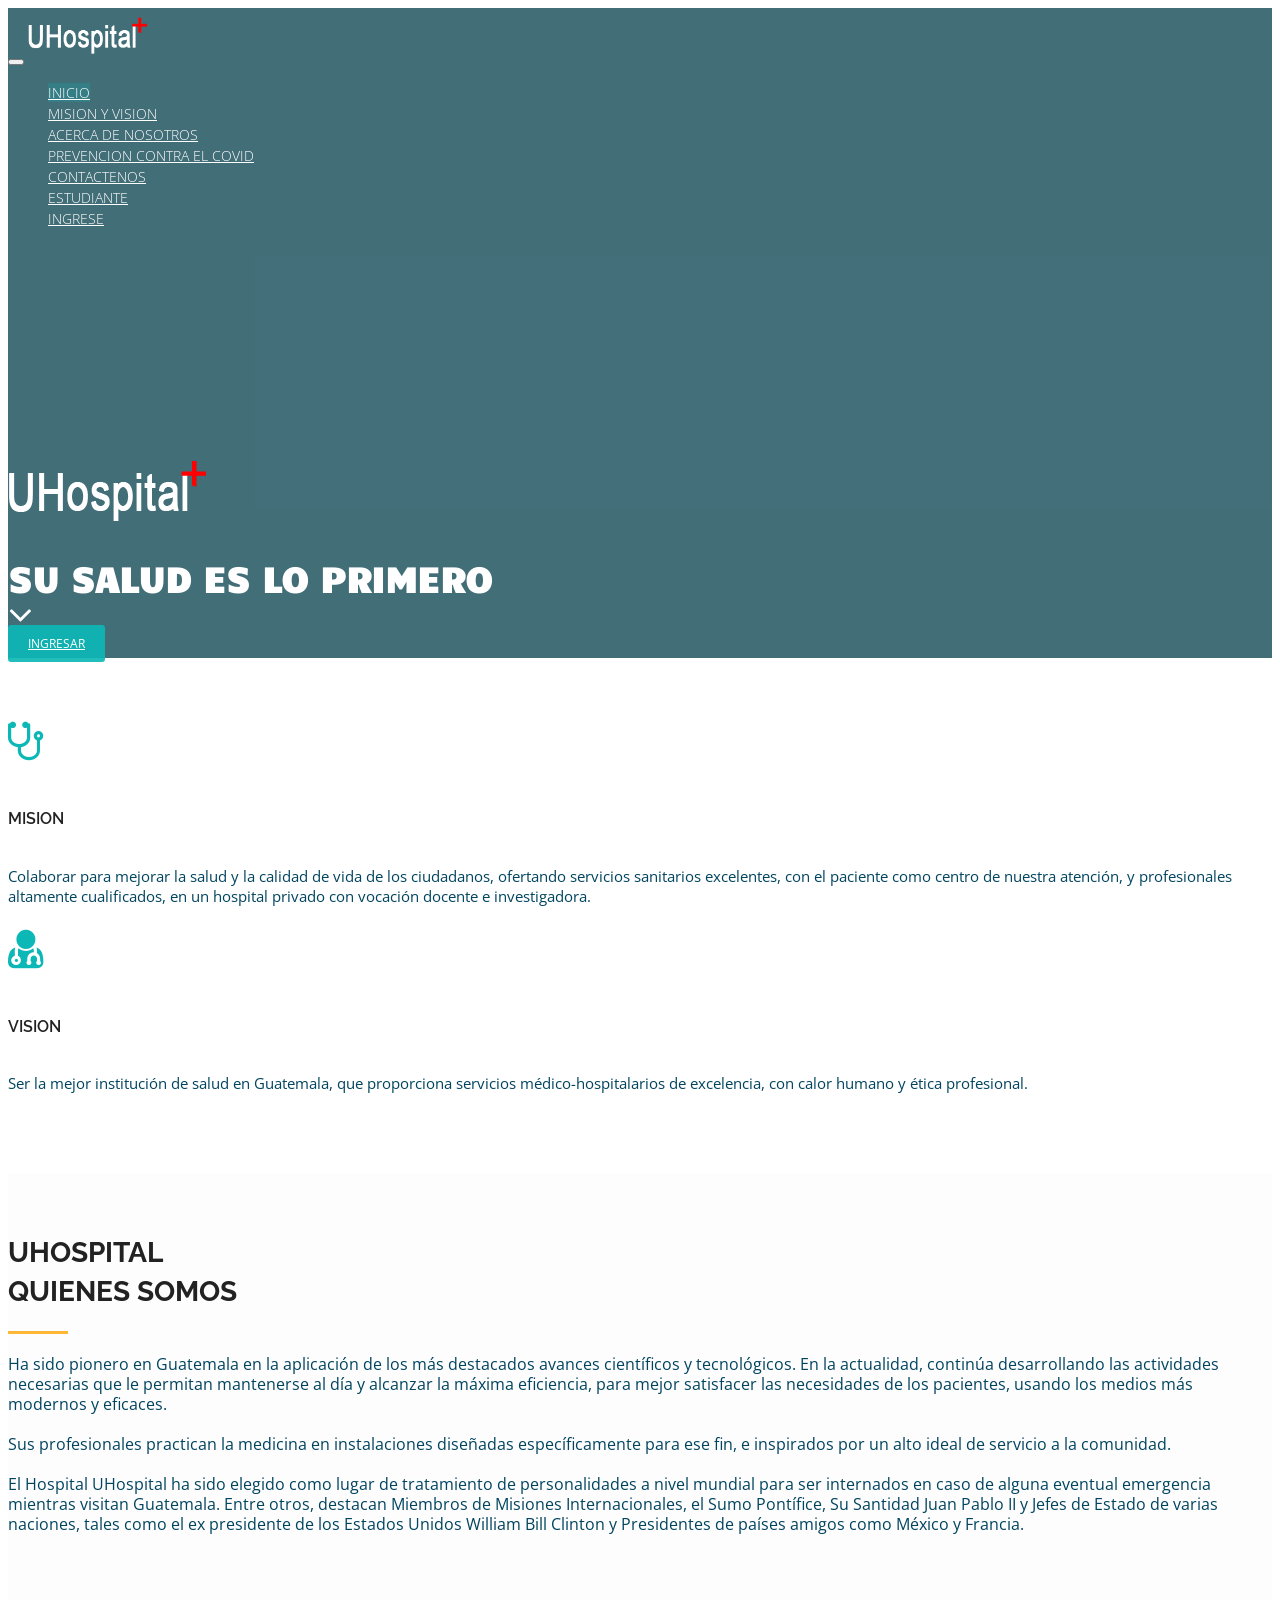
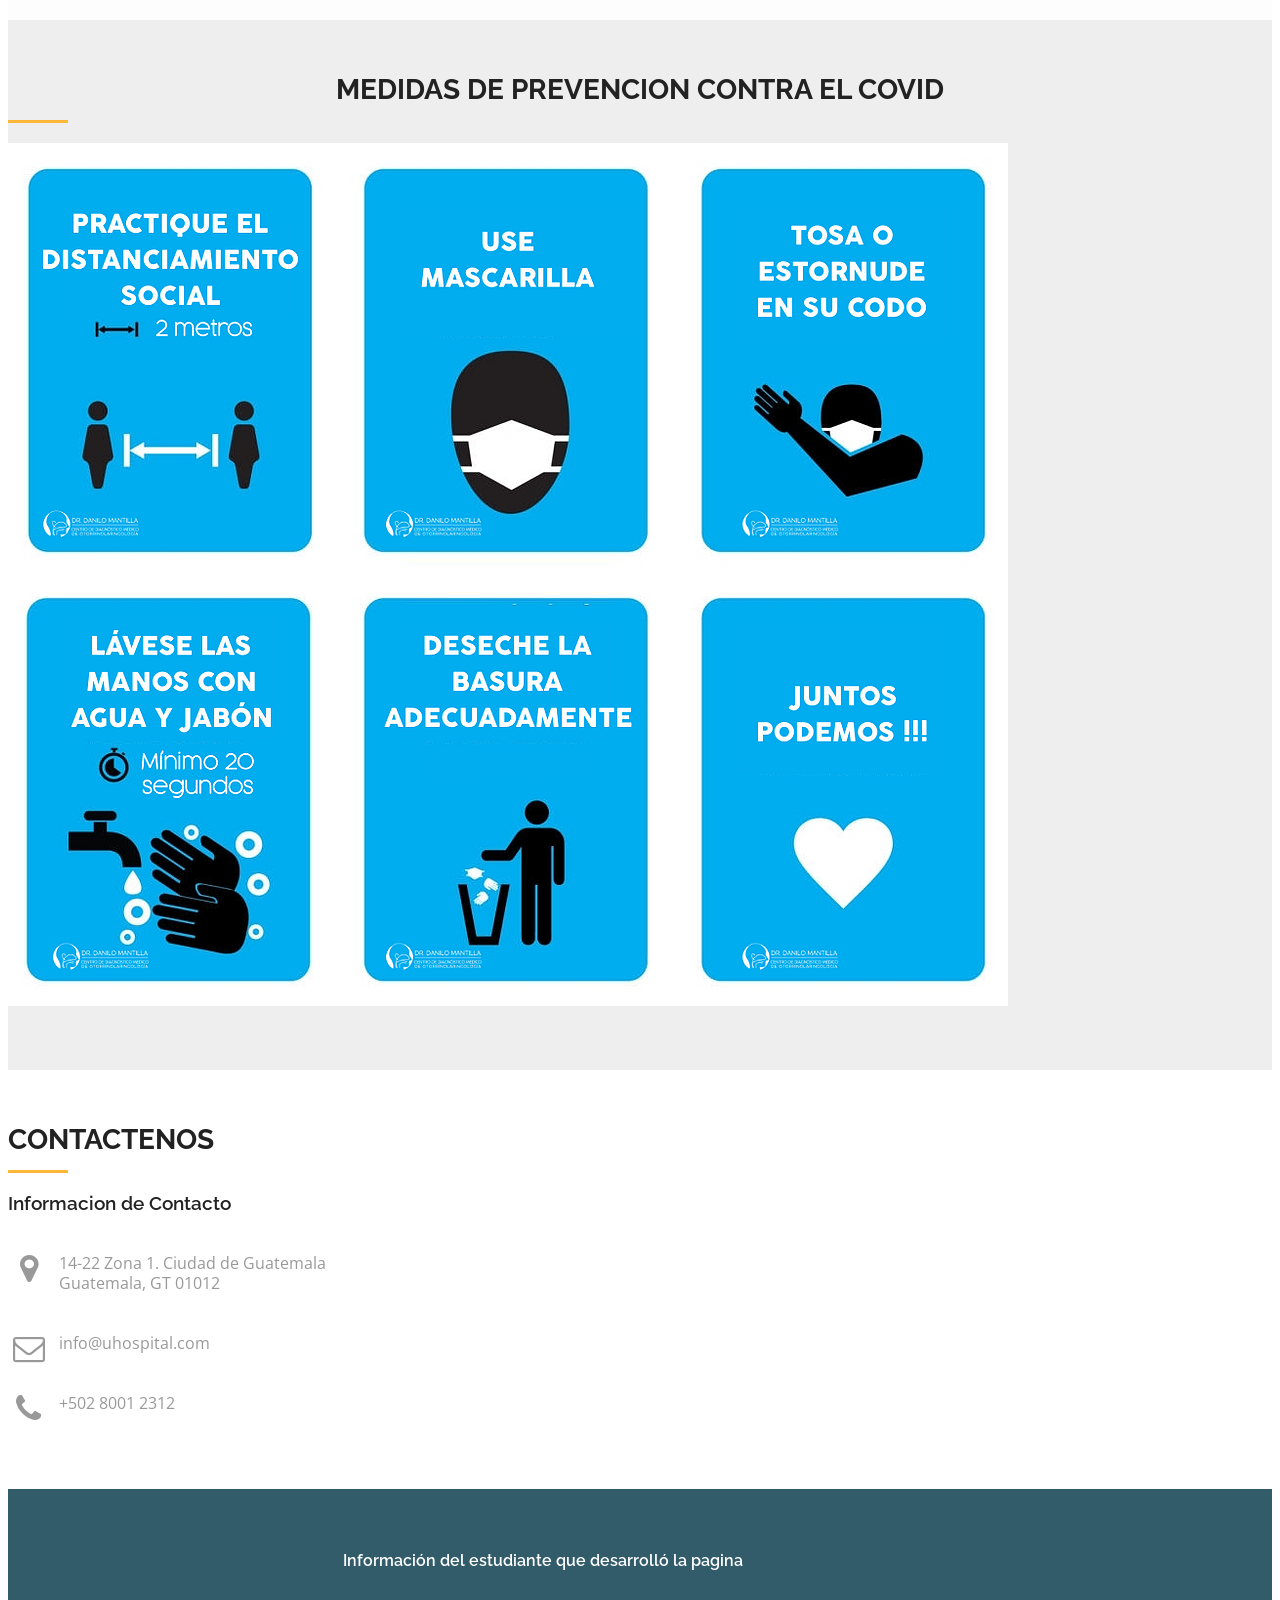
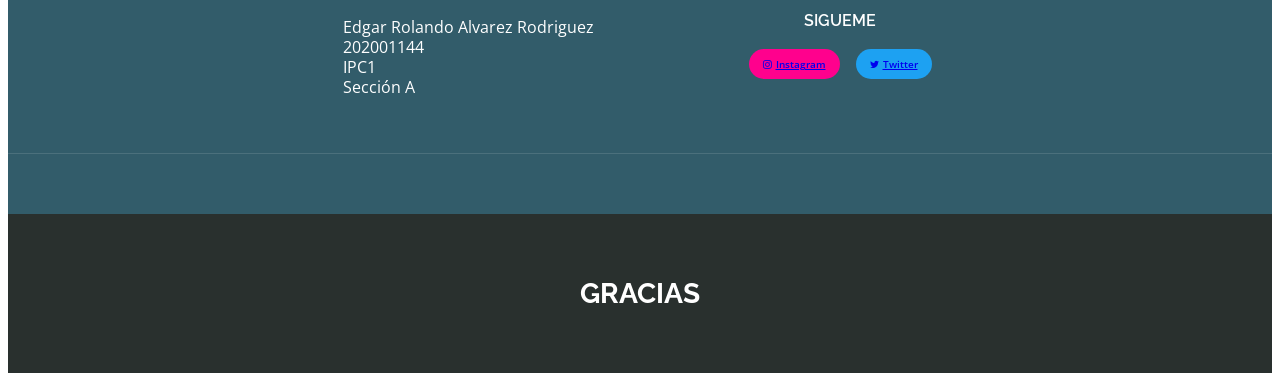
==== FrontEnd/Medilab/index.html @ ee487b2f "second commit" ====
<!DOCTYPE html>
<html lang="en">

<head>
  <meta charset="utf-8">
  <meta name="viewport" content="width=device-width, initial-scale=1">
  <title>UHospital</title>
  <meta name="description" content="Free Bootstrap Theme by BootstrapMade.com">
  <meta name="keywords" content="free website templates, free bootstrap themes, free template, free bootstrap, free website template">

  <link rel="stylesheet" type="text/css" href="https://fonts.googleapis.com/css?family=Open+Sans|Raleway|Candal">
  <link rel="stylesheet" type="text/css" href="css/font-awesome.min.css">
  <link rel="stylesheet" type="text/css" href="css/bootstrap.min.css">
  <link rel="stylesheet" type="text/css" href="css/style.css">
  <!-- =======================================================
    Theme Name: Medilab
    Theme URL: https://bootstrapmade.com/medilab-free-medical-bootstrap-theme/
    Author: BootstrapMade.com
    Author URL: https://bootstrapmade.com
  ======================================================= -->
</head>

<body id="myPage" data-spy="scroll" data-target=".navbar" data-offset="60">
  <!--banner-->
  <section id="banner" class="banner">
    <div class="bg-color">
      <nav class="navbar navbar-default navbar-fixed-top">
        <div class="container">
          <div class="col-md-12">
            <div class="navbar-header">
              <button type="button" class="navbar-toggle" data-toggle="collapse" data-target="#myNavbar">
				        <span class="icon-bar"></span>
				        <span class="icon-bar"></span>
				        <span class="icon-bar"></span>
				      </button>
              <a class="navbar-brand" href="#"><img src="img/logo.png" class="img-responsive" style="width: 140px; margin-top: -16px;"></a>
            </div>
            <div class="collapse navbar-collapse navbar-right" id="myNavbar">
              <ul class="nav navbar-nav">
                <li class="active"><a href="#banner">INICIO</a></li>
                <li class=""><a href="#service">Mision y Vision</a></li>
                <li class=""><a href="#about">Acerca de Nosotros</a></li>
                <li class=""><a href="#testimonial">Prevencion contra el Covid</a></li>
                <li class=""><a href="#contact">Contactenos</a></li>
                <li class=""><a href="#footer">Estudiante</a></li>
                <li class=""><a href="../Login/login.html">Ingrese</a></li>
              </ul>
            </div>
          </div>
        </div>
      </nav>
      <div class="container">
        <div class="row">
          <div class="banner-info">
            <div class="banner-logo text-center">
              <img src="img/logo.png" class="img-responsive">
            </div>
            <div class="banner-text text-center">
              <h1 class="white">Su salud es lo Primero</h1>
              <a href="../Login/login.html" class="btn btn-appoint">INGRESAR</a>
            </div>
            <div class="overlay-detail text-center">
              <a href="#service"><i class="fa fa-angle-down"></i></a>
            </div>
          </div>
        </div>
      </div>
    </div>
  </section>
  <!--/ banner-->
  <!--service-->
  <section id="service" class="section-padding">
    <div class="container">
      <div class="row" >
        <div class="col-md-6 col-sm-7">
          <div class="service-info">
            <div class="icon">
              <i class="fa fa-stethoscope"></i>
            </div>
            <div class="icon-info">
              <h4>MISION</h4>
              <p style="color:#00445f">Colaborar para mejorar la salud y la calidad de vida de los ciudadanos, ofertando servicios sanitarios excelentes, con el paciente como centro de nuestra atención, y profesionales altamente cualificados, en un hospital privado con vocación docente e investigadora.</p>
            </div>
          </div>
        </div>
        <div class="col-md-4 col-sm-4">
          <div class="service-info">
            <div class="icon">
              <i class="fa fa-user-md"></i>
            </div>
            <div class="icon-info">
              <h4>VISION</h4>
              <p style="color:#00445f">Ser la mejor institución de salud en Guatemala, que proporciona servicios médico-hospitalarios de excelencia, con calor humano y ética profesional.</p>
            </div>
          </div>
        </div>
      </div>
    </div>
  </section>
  <!--/ service-->
  <!--cta-->          
  <!--
  <section id="cta-1" class="section-padding">
    <div class="container">
      <div class="row">
        <div class="schedule-tab">
          <div class="col-md-4 col-sm-4 bor-left">
            <div class="mt-boxy-color"></div>
            <div class="medi-info">
              <h3>Emergency Case</h3>
              <p>I am text block. Edit this text from Appearance / Customize / Homepage header columns. Lorem ipsum dolor sit amet, consectetur adipiscing elit. </p>
              <a href="#" class="medi-info-btn">READ MORE</a>
            </div>
          </div>
          <div class="col-md-4 col-sm-4">
            <div class="medi-info">
              <h3>Emergency Case</h3>
              <p>I am text block. Edit this text from Appearance / Customize / Homepage header columns. Lorem ipsum dolor sit amet, consectetur adipiscing elit. </p>
              <a href="#" class="medi-info-btn">READ MORE</a>
            </div>
          </div>
          <div class="col-md-4 col-sm-4 mt-boxy-3">
            <div class="mt-boxy-color"></div>
            <div class="time-info">
              <h3>Opening Hours</h3>
              <table style="margin: 8px 0px 0px;" border="1">
                <tbody>
                  <tr>
                    <td>Monday - Friday</td>
                    <td>8.00 - 17.00</td>
                  </tr>
                  <tr>
                    <td>Saturday</td>
                    <td>9.30 - 17.30</td>
                  </tr>
                  <tr>
                    <td>Sunday</td>
                    <td>9.30 - 15.00</td>
                  </tr>
                </tbody>
              </table>
            </div>
          </div>
        </div>
      </div>
    </div>
  </section> 
  -->
  <!--cta-->
  <!--about-->
  <section id="about" class="section-padding">
    <div class="container">
      <div class="row">
        <div class="col-md-16  col-sm-16 col-xs-12">
          <div class="section-title">
            <h2 class="head-title lg-line">UHospital<br>Quienes Somos</h2>
            <hr class="botm-line">
            <p class="sec-para" style="color:#00445f">Ha sido pionero en Guatemala en la aplicación de los más destacados avances científicos y tecnológicos. En la actualidad, continúa desarrollando las actividades necesarias que le permitan mantenerse al día y alcanzar la máxima eficiencia, para mejor satisfacer las necesidades de los pacientes, usando los medios más modernos y eficaces.

              <br>
              <br>
              Sus profesionales practican la medicina en instalaciones diseñadas específicamente para ese fin, e inspirados por un alto ideal de servicio a la comunidad.
            
              <br>
              <br>
              El Hospital UHospital ha sido elegido como lugar de tratamiento de personalidades a nivel mundial para ser internados en caso de alguna eventual emergencia mientras visitan Guatemala. Entre otros, destacan Miembros de Misiones Internacionales, el Sumo Pontífice, Su Santidad Juan Pablo II y Jefes de Estado de varias naciones, tales como el ex presidente de los Estados Unidos William Bill Clinton y Presidentes de países amigos como México y Francia.
            </p>
            <!--<a href="" style="color: #0cb8b6; padding-top:10px;">Know more..</a>-->
          </div>
        </div>
       
      </div>
    </div>
  </section>
  <!--/ about-->
  <!--doctor team-->
  <section id="testimonial" class="section-padding">
    <div class="container">
     <div class="row" >
        <div class="col-md-20">
         <center><h2 class="ser-title">Medidas de Prevencion contra el Covid</h2></center>
          <hr class="botm-line">
        </div>
        <div class="col-md-12 col-sm-20 col-xs-1">
          <div class="thumbnail">
            <img src="img/doctor1.jpg" alt="..." class="team-img">
            <div class="caption">
            </div>
          </div>
        </div>
      </div>
    </div>
  </section>
  <!--/ doctor team-->
  <!--/ testimonial-->
  <!--cta 2-->
  <!--cta-->
  <!--contact-->
  <section id="contact" class="section-padding">
    <div class="container">
      <div class="row">
        <div class="col-md-12">
          <h2 class="ser-title">Contactenos</h2>
          <hr class="botm-line">
        </div>
        <div class="col-md-4 col-sm-4">
          <h3>Informacion de Contacto</h3>
          <div class="space"></div>
          <p><i class="fa fa-map-marker fa-fw pull-left fa-2x"></i>14-22 Zona 1. Ciudad de Guatemala<br> Guatemala, GT 01012</p>
          <div class="space"></div>
          <p><i class="fa fa-envelope-o fa-fw pull-left fa-2x"></i>info@uhospital.com</p>
          <div class="space"></div>
          <p><i class="fa fa-phone fa-fw pull-left fa-2x"></i>+502 8001 2312</p>
        </div>
       <!-- <div class="col-md-8 col-sm-8 marb20">
          <div class="contact-info">
            <h3 class="cnt-ttl">Reserve una Consulta</h3>
            <div class="space"></div>
            <div id="sendmessage">RECIBIDO</div>
            <div id="errormessage"></div>
            <form action="" method="post" role="form" class="contactForm">
              <div class="form-group">
                <input type="text" name="name" class="form-control br-radius-zero" id="name" placeholder="Tu Nombre" data-rule="minlen:4" data-msg="Please enter at least 4 chars" />
                <div class="validation"></div>
              </div>
              <div class="form-group">
                <input type="email" class="form-control br-radius-zero" name="email" id="email" placeholder="Tu Email" data-rule="email" data-msg="Please enter a valid email" />
                <div class="validation"></div>
              </div>
              <div class="form-group">
                <input type="text" class="form-control br-radius-zero" name="subject" id="subject" placeholder="Motivo" data-rule="minlen:4" data-msg="Please enter at least 8 chars of subject" />
                <div class="validation"></div>
              </div>
              <div class="form-group">
                <textarea class="form-control br-radius-zero" name="message" rows="5" data-rule="required" data-msg="Please write something for us" placeholder="Mensaje"></textarea>
                <div class="validation"></div>
              </div>

              <div class="form-action">
                <button type="submit" class="btn btn-form">Enviar</button>
              </div>
            </form>
          </div>
        </div>-->
      </div>
    </div>
  </section>
  <!--/ contact-->
  <!--footer-->
  <footer id="footer">
    <div class="top-footer">
      <div class="container">
        <div class="abs-center">
          <div class="col-md-4 col-sm-4 marb20">
            <div class="ftr-tle">
              <h4 class="white no-padding">Información del estudiante que desarrolló la pagina</h4>
            </div>
            <div class="info-sec">
              <p>Edgar Rolando Alvarez Rodriguez
                <br>
                202001144
                <br>
                IPC1  
                <br>
                Sección A
              </p>
            </div>
          </div>
        
       
        
          <div class="col-md-4 col-sm-4 marb20">
            <div class="info-sec">
            <!--  <ul class="social-icon">
                <li><a href="https://www.twitter.com/iam_rol" class="fa fa-twitter"></a></li>
                <li><a href="https://www.instagram.com/rol.png" class="fa fa-instagram"></a></li>
           </ul>-->
           <div class="news-social-share">
            <h4 class="white no-padding">SIGUEME</h4>
                 <a href="https://www.instagram.com/rol.png" class="btn btn-primary"><i class="fa fa-instagram"></i>Instagram</a>
                 <a href="https://www.twitter.com/iam_rol"  class="btn btn-success"><i class="fa fa-twitter"></i>Twitter</a>
                 <!--<a href="#" class="btn btn-danger"><i class="fa fa-google-plus"></i>Google+</a>-->
       </div>
            </div>
          </div> 
      
        </div>
      </div>
    </div>
    <div class="footer-line">
      <div class="container">
        <div class="row">
          <div class="col-md-12 text-center">
           
            <div class="credits">
              <!--
                All the links in the footer should remain intact.
                You can delete the links only if you purchased the pro version.
                Licensing information: https://bootstrapmade.com/license/
                Purchase the pro version with working PHP/AJAX contact form: https://bootstrapmade.com/buy/?theme=Medilab
              -->
             
            </div>
          </div>
        </div>
      </div>
    </div>
  </footer>
  <!--/ footer-->

  <section id="cta-2" class="section-padding">
    <div class="container">
      <div class=" row">
        <div class="col-md-2"></div>
        <div class="text-right-md col-md-8 col-sm-4">
         <center><h2 class="section-title white lg-line">Gracias<br></h2></center> 
        </div>
        <div class="col-md-4 col-sm-5">
     
          
        </div>
        <div class="col-md-2"></div>
      </div>
    </div>
  </section>

  <script src="js/jquery.min.js"></script>
  <script src="js/jquery.easing.min.js"></script>
  <script src="js/bootstrap.min.js"></script>
  <script src="js/custom.js"></script>
  <script src="contactform/contactform.js"></script>

</body>

</html>
---- FrontEnd/Medilab/css/style.css ----
/*
    Theme Name: Medilab
    Theme URL: https://bootstrapmade.com/medilab-free-medical-bootstrap-theme/
    Author: BootstrapMade.com
    Author URL: https://bootstrapmade.com
*/

body {
	font-family: 'Open Sans', sans-serif;
	line-height: 20px;
	color: #999999;
	font-size: 300;
	font-size: 16px;
}
ol, ul {
	list-style: none;
}
blockquote, q {
	quotes: none;
}
blockquote:before, blockquote:after,
q:before, q:after {
	content: '';
	content: none;
}
table {
	border-collapse: collapse;
	border-spacing: 0;
}
h1, h2, h3, h4, h5, h6
{
	font-family: 'Raleway', sans-serif;
	font-weight: 600;
	color: #222222;
}
a, a:hover, a:focus, a:active{
    outline: none;
}

.section-padding{
	padding: 60px 0px;

}
h2 {
    line-height: 20px;
    margin: 0;
    font-size: 28px;
    font-weight: 700;
    text-transform: uppercase;
}
hr.botm-line {
    height: 3px;
    width: 60px;
    background: #ffb737;
    position: relative;
    border: 0;
    margin: 20px 0 20px 0;
}

/***************************************
banner
***************************************/
.navbar {
    margin-bottom: 0px;
    border: 0px;
}
.navbar {
    border-radius: 0px;
}
.navbar-default {
    background-color: #fff;
    padding: 20px 0;
    transition: all 0.3s;
}
.navbar-default {
    background-color: transparent;
    border: 0px;
}
.navbar {
    border-radius: 0px;
}

.navbar-brand
{
	font-family: 'Chewy', cursive;
	font-size: 32px;
}

.navbar-brand img {
    padding-top: 2px;
    width: 120px !important;
}

.navbar-default .navbar-brand, .navbar-default .navbar-brand:hover, .navbar-default .navbar-brand:focus {
    color: #EA6045;
}

@media (max-width: 768px) {
	.navbar-collapse {
		background: rgba(28,74,90, 0.9);
	}
}

.top-nav-collapse {
    padding: 0;
    background: rgba(28,74,90, 0.9);
}

.white, .white:hover, .white:focus
{
	color: #fff;
	width: 100% !important;
}
.block
{
	display: block;
}
.navbar-default .navbar-nav > .active > a, .navbar-default .navbar-nav > .active > a:focus, .navbar-default .navbar-nav > .active > a:hover {
    color: #fff;
    text-transform: uppercase;
    background-color: rgba(12, 184, 182, 0.21);
}
.navbar-default .navbar-nav > li > a
{
	color: #fff;
	text-transform: uppercase;
	font-size: 14px;
	font-weight: 300;
}
.navbar-default .navbar-nav > li > a:hover, .navbar-default .navbar-nav > li > a:focus
{
	color: #fff;
    text-transform: uppercase;
    background-color: rgba(12, 184, 182, 0.21);
}
.affix {
    background-color: #ffffff !important;
}
.affix .navbar-nav > li > a:hover, .affix .navbar-nav > li > a:focus
{
    background-color: rgba(12, 184, 182) !important;
}
#banner{
	background: url('../img/bg-banner.jpg') no-repeat fixed;
	background-size: cover;
	min-height: 650px;
	position: relative;
}
.bg-color{
	background-color: RGBA(13, 70, 83, 0.78);
	min-height: 650px;
}
.banner-info{
	padding-top: 190px;
}
.banner-logo img{
	display: inline-block;
}
.banner-text{
	color: #fff;
}
.banner-text h1{
	font-family: 'Candal', sans-serif;
	font-size: 35px;
	text-transform: uppercase;
	padding-bottom:15px;
}
.btn-appoint, .btn-appoint:hover, .btn-appoint:focus{
	margin-top: 30px;
	padding: 10px 20px;
	font-size: 12px;
	background-color: rgba(12, 184, 182, 0.91);
	border-radius: 3px;
	color: #fff;
}
.overlay-detail a i {
    text-align: center;
    position: absolute;
    bottom: 25px;
    font-size: 38px;
    color: #fff;
    margin: 0 auto;
}
.text-primary i{
    padding-top: 8px;
    display: inline-block;
}
/***************************************
services
***************************************/
.icon i{
	color: #0cb8b6;
	font-size: 45px;
	margin-bottom: 25px;
}
.service-info{
	margin-bottom: 20px;
}
.icon-info h4{
	padding-bottom: 15px;
}
.icon-info p{
	font-size: 15px !important;
}
/***************************************
cta-1
***************************************/
.schedule-tab {
	background-color: #0CB8B6;
	float: left;
}
.medi-info{
	border-right: 1px solid #fff;
}
.medi-info, .time-info{
	padding: 20px;
	color: #fff;
}
.medi-info h3, .time-info h3{
	padding-bottom: 16px;
	color: #fff;
	font-weight: 600;
}
.medi-info-btn, .medi-info-btn:hover, .medi-info-btn:focus {
    margin: 15px 0px 5px;
    display: inline-block;
    border: solid white 2px;
    padding: 3px 8px;
    font-size: 12px;
    color: #fff;
    font-weight: 400 !important;
    cursor: pointer;
}
td {
    border: 0px solid #ededed;
    border-top: 1px solid rgba(216, 216, 216, 0.5);
    padding: 6px 10px 6px 0;
}
.medi-info, .time-info{
    font-size: 14px;
}
/***************************************
about
***************************************/
#about{
    background-color: rgba(238, 238, 238, 0.15);
}
.lg-line{
	line-height: 1.4;
	font-size: 28px;
}
.more-features-box-text-icon {
    float: left;
    width: 40px;
    height: 40px;
    padding-top: 6px;
    background: #0cb8b6;
    -moz-border-radius: 50%;
    -webkit-border-radius: 50%;
    border-radius: 50%;
    color: #fff;
    text-align: center;
}
.more-features-box-text-description h3{
    padding-bottom: 15px;
}
.more-features-box-text-icon i {
    font-size: 18px;
    line-height: 26px;
}
.more-features-box-text-description{
	margin-left: 80px;
	margin-bottom: 35px;
}
.sec-para{
	padding-bottom: 10px;
}
/***************************************
doctor team
***************************************/
.thumbnail {
	border-radius: 0px;
}
.caption h3{
    padding-bottom: 5px;
}
.caption p{
    padding-bottom: 10px;
}
/***************************************
testimonial
***************************************/
#testimonial{
    background-color: #eee;
}
.testi-details {
    background: #fff;
    padding: 14px 24px;
    margin-bottom: 20px;
    box-shadow: 3px 3px 2px 0px rgba(0,0,0,0.18);
    position: relative;
}
.testi-info a {
    display: block;
    width: 50px;
    height: 50px;
    background-color: #fff;
    border-radius: 50%;
    float: left;
    margin-right: 10px;
}
.testi-info a img{
	border-radius: 50%;
}
.testi-info h3 {
    display: inline-block;
    line-height: 22px;
    font-weight: 600;
    color: #000;
    margin-top: 8px;
}
.testi-info h3 > span {
    display: block;
    line-height: 16px;
    font-weight: 400;
}
.testi-details::after {
    content: "";
    position: absolute;
    width: 0;
    height: 0;
    border-style: solid;
    border-color: transparent;
    border-left: 0;
    bottom: -40px;
    left: 56px;
    border-top-color: #fff;
    border-width: 20px;
}
.testi-details::before {
    content: '';
    position: absolute;
    transform: rotate(45deg);
    width: 0px;
    height: 0px;
    bottom: -30px;
    left: 45px;
    border-style: solid;
    border-width: 15px;
    border-color: transparent;
    z-index: -1;
    box-shadow: 3px -13px 5px 0px rgba(0, 0, 0, 0.18);
    border-left: 0;
}
/***************************************
cta -2
***************************************/
#cta-2{
	background-color: rgb(41, 48, 46);
}
.white{
	color: #fff;
}
.icon-play, .icon-play:hover, .icon-play:focus{
	background-color: #0CB8B6;
	padding: 5px 10px;
	color: #fff;
	text-decoration: none;
	padding: 5px 17px;
	margin-top: 26px;
	display: block;
}
.text-primary {
    color: #0cb8b6;
}
.icon-mar
{
	margin-right: 7px;
}
/***************************************
contact us
***************************************/
.space {
    margin-top: 40px;
}
.btn-form, .btn-form:hover, .btn-form:focus {
    background-color: #0cb8b6;
    color: #fff;
    border-radius: 0px;
    padding: 10px 20px;
}
.br-radius-zero {
    border-radius: 0px;
}
.form-control{
	height: 40px;
}

.validation {
    color: red;
    display:none;
    margin: 0 0 20px;
    font-weight:400;
    font-size:13px;
}

#sendmessage {
    color: green;
    border:1px solid green;
    display:none;
    text-align:center;
    padding:15px;
    font-weight:600;
    margin-bottom:15px;
}

#errormessage {
    color: red;
    display:none;
    border:1px solid red;
    text-align:center;
    padding:15px;
    font-weight:600;
    margin-bottom:15px;
}

#sendmessage.show, #errormessage.show, .show {
	display:block;
}


/***************************************
footer
***************************************/
#footer{
	background-color: #325C6A;
}
.ftr-tle {
    height: 50px;
}
.info-sec {
    color: #fff;
}
.quick-info li i {
    font-size: 8px;
    width: 15px;
    height: 15px;
    line-height: 15px;
    text-align: left;
}
.social-icon li {
    float: left;
    width: 50px;
    height: 50px;
    line-height: 50px;
    text-align: center;
    margin-right: 5px;
}
.bglight-blue {
    background-color: #b8e3ff;
}
.bgred {
    background-color: #E74C3C;
}
.bgdark-blue {
    background-color: #2C3E50;
}
.bglight-blue {
    background-color: #b8e3ff;
}
.top-footer {
    padding: 40px 0px;
    border-bottom: 1px solid rgba(255, 255, 255, 0.12);
}
.footer-line {
    padding: 30px 0px;
    color: #fff;
}

.footer-line a {
    color: #0CB8B6;
}

.quick-info li a{
    color: #fff;
}
.site-link, .site-link:hover, .site-link:focus
{
    color: #0cb8b6;
    text-transform: none;
}
@media (min-width: 551px) and (max-width: 980px){

}
@media (min-width: 220px) and (max-width: 551px){
    .testi-info{
        margin-bottom: 20px;
    }
    .marb20{
        margin-top: 30px;
    }
    h2{
        font-size: 24px;
        line-height: 1.2;
    }
    .section-title{
        margin-bottom: 30px;
    }
    .medi-info {
    border: 0px;
    border-bottom: 1px solid #fff;
    }
    .service-info{
        margin-top: 20px;
        margin-bottom: 0px;
    }
    .caption h3 {
    font-size: 14px;
    }
    .caption p{
    font-size: 12px;
    padding-bottom: 5px;
    }
    .caption ul li a i{
        font-size: 14px;
    }
    .banner-text h1{
        font-size: 24px;
    }
}



.abs-center {
    display: flex;
    align-items: center;
    justify-content: center;
    min-height: 10vh;
  }
  
  .form {
    width: 450px;
  }



  .team-thumb .social-icon li {
    font-weight: 500;
  }

  .team-thumb .social-icon li a {
    background: #ffffff;
    border-radius: 100%;
    font-size: 20px;
    width: 50px;
    height: 50px;
    line-height: 50px;
    margin: 0 2px 0 2px;
  }

  .team-thumb .social-icon {
    opacity: 0;
    transform: translateY(100%);
    transition: 0.5s 0.2s;
    text-align: center;
    position: relative;
    top: 0;
  }

  .team-thumb:hover .social-icon {
    opacity: 1;
    transition-delay: 0.3s;
    transform: translateY(0px);
    top: -22em;
  }

  .social-icon li a:hover {
    background: #4267b2;
    color: #ffffff;
  }


    /*---------------------------------------
     SOCIAL ICON              
  -----------------------------------------*/

  .social-icon {
    position: relative;
    padding: 0;
    margin: 0;
  }

  .social-icon li {
    display: inline-block;
    list-style: none;
  }

  .social-icon li a {
    border-radius: 100px;
    color: #464646;
    font-size: 15px;
    width: 35px;
    height: 35px;
    line-height: 35px;
    text-decoration: none;
    text-align: center;
    transition: all 0.4s ease-in-out;
    position: relative;
  }

  .social-icon li a:hover {
    background: #4267b2;
    color: #ffffff;
  }


  .news-social-share {
    text-align: center;
    padding-top: 22px;
  }

  .news-social-share .btn {
    border-radius: 100px;
    border: none;
    font-size: 10px;
    font-weight: 600;
    margin: 2px 6px;
    padding: 8px 14px;
  }

  .news-social-share .btn-primary {
    background: #ff018d;
  }

  .news-social-share .btn-success {
    background: #1da1f2;
  }

  .news-social-share .btn-danger {
    background: #dd4b39;
  }

  .news-social-share a .fa {
    padding-right: 4px;
  }
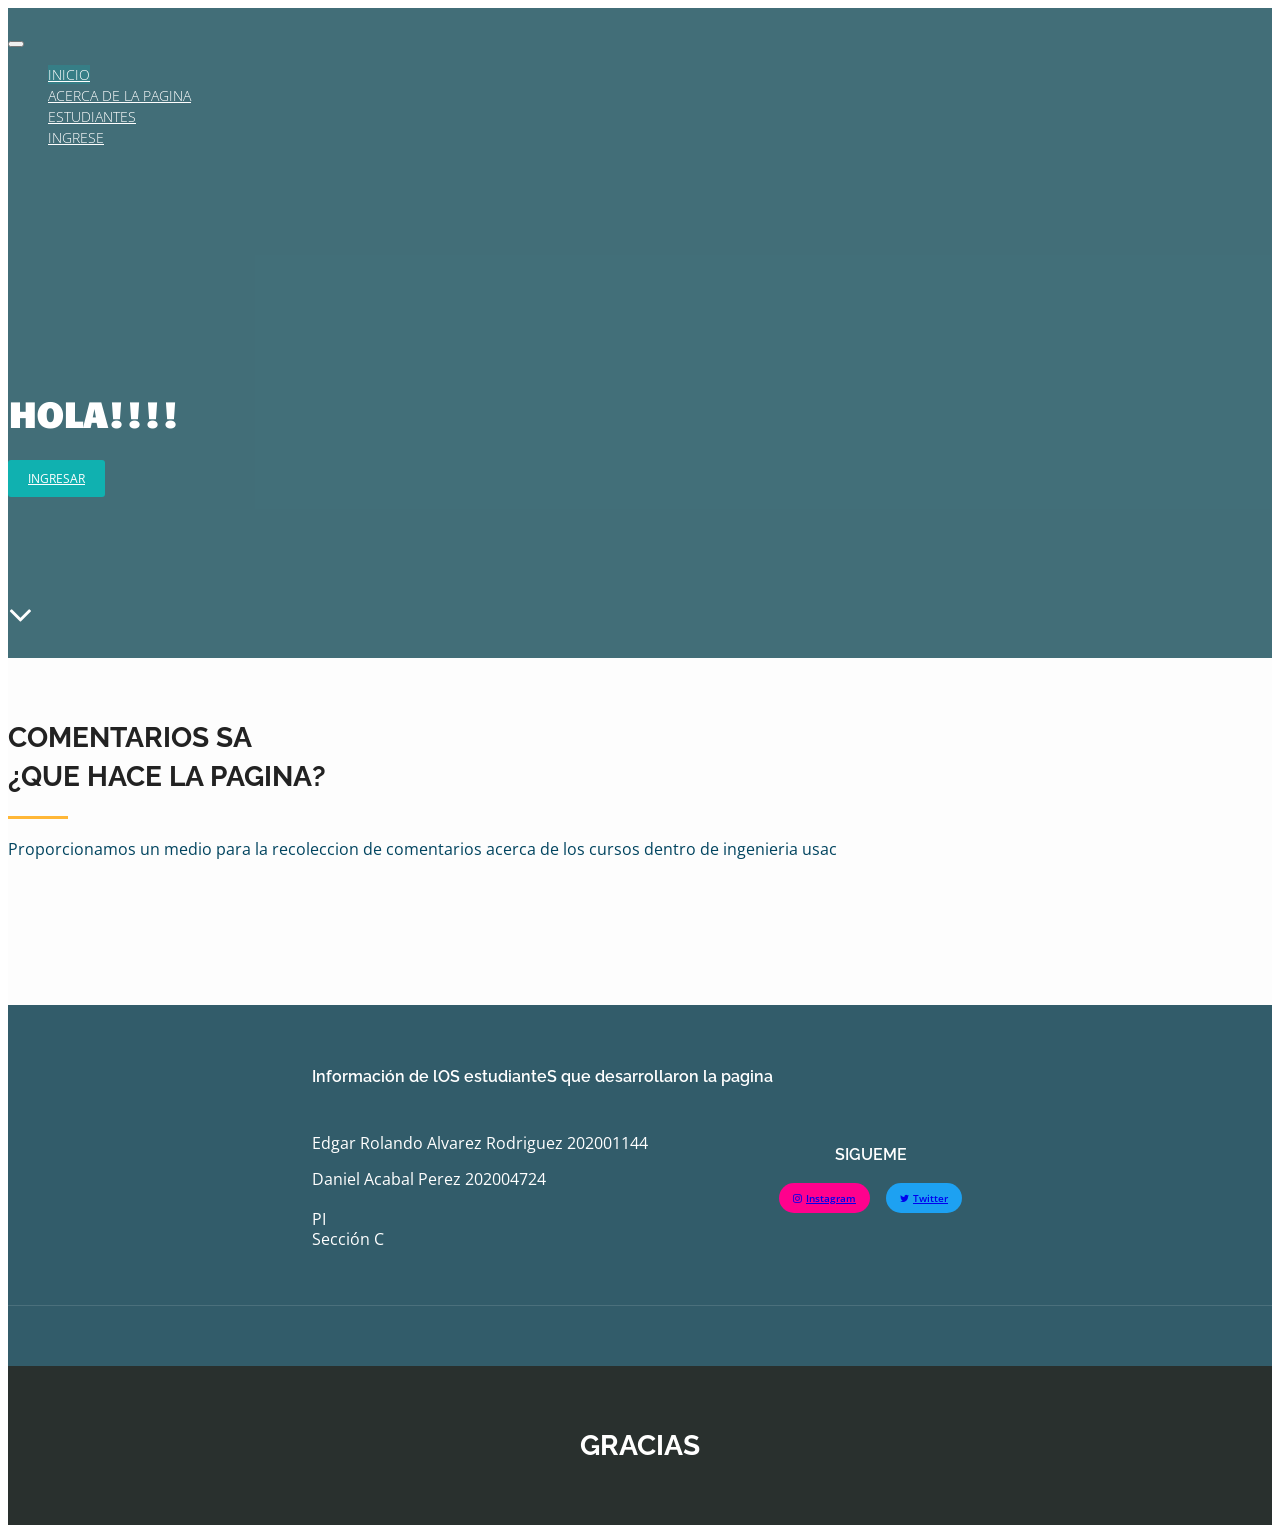
==== commit 7ccbe14b: "quinto commit arreglos menores" ====
--- a/FrontEnd/Medilab/index.html
+++ b/FrontEnd/Medilab/index.html
@@ -4,7 +4,7 @@
 <head>
   <meta charset="utf-8">
   <meta name="viewport" content="width=device-width, initial-scale=1">
-  <title>UHospital</title>
+  <title>COMENTARIOS SA</title>
   <meta name="description" content="Free Bootstrap Theme by BootstrapMade.com">
   <meta name="keywords" content="free website templates, free bootstrap themes, free template, free bootstrap, free website template">
 
@@ -33,16 +33,13 @@
 				        <span class="icon-bar"></span>
 				        <span class="icon-bar"></span>
 				      </button>
-              <a class="navbar-brand" href="#"><img src="img/logo.png" class="img-responsive" style="width: 140px; margin-top: -16px;"></a>
+              <!-- <a class="navbar-brand" href="#"><img src="img/logo.png" class="img-responsive" style="width: 140px; margin-top: -16px;"></a> -->
             </div>
             <div class="collapse navbar-collapse navbar-right" id="myNavbar">
               <ul class="nav navbar-nav">
                 <li class="active"><a href="#banner">INICIO</a></li>
-                <li class=""><a href="#service">Mision y Vision</a></li>
-                <li class=""><a href="#about">Acerca de Nosotros</a></li>
-                <li class=""><a href="#testimonial">Prevencion contra el Covid</a></li>
-                <li class=""><a href="#contact">Contactenos</a></li>
-                <li class=""><a href="#footer">Estudiante</a></li>
+                <li class=""><a href="#about">Acerca de la Pagina</a></li>
+                <li class=""><a href="#footer">Estudiantes</a></li>
                 <li class=""><a href="../Login/login.html">Ingrese</a></li>
               </ul>
             </div>
@@ -53,10 +50,10 @@
         <div class="row">
           <div class="banner-info">
             <div class="banner-logo text-center">
-              <img src="img/logo.png" class="img-responsive">
+              <!-- <img src="img/logo.png" class="img-responsive"> -->
             </div>
             <div class="banner-text text-center">
-              <h1 class="white">Su salud es lo Primero</h1>
+              <h1 class="white">HOLA!!!!</h1>
               <a href="../Login/login.html" class="btn btn-appoint">INGRESAR</a>
             </div>
             <div class="overlay-detail text-center">
@@ -67,104 +64,21 @@
       </div>
     </div>
   </section>
-  <!--/ banner-->
-  <!--service-->
-  <section id="service" class="section-padding">
-    <div class="container">
-      <div class="row" >
-        <div class="col-md-6 col-sm-7">
-          <div class="service-info">
-            <div class="icon">
-              <i class="fa fa-stethoscope"></i>
-            </div>
-            <div class="icon-info">
-              <h4>MISION</h4>
-              <p style="color:#00445f">Colaborar para mejorar la salud y la calidad de vida de los ciudadanos, ofertando servicios sanitarios excelentes, con el paciente como centro de nuestra atención, y profesionales altamente cualificados, en un hospital privado con vocación docente e investigadora.</p>
-            </div>
-          </div>
-        </div>
-        <div class="col-md-4 col-sm-4">
-          <div class="service-info">
-            <div class="icon">
-              <i class="fa fa-user-md"></i>
-            </div>
-            <div class="icon-info">
-              <h4>VISION</h4>
-              <p style="color:#00445f">Ser la mejor institución de salud en Guatemala, que proporciona servicios médico-hospitalarios de excelencia, con calor humano y ética profesional.</p>
-            </div>
-          </div>
-        </div>
-      </div>
-    </div>
-  </section>
-  <!--/ service-->
-  <!--cta-->          
-  <!--
-  <section id="cta-1" class="section-padding">
-    <div class="container">
-      <div class="row">
-        <div class="schedule-tab">
-          <div class="col-md-4 col-sm-4 bor-left">
-            <div class="mt-boxy-color"></div>
-            <div class="medi-info">
-              <h3>Emergency Case</h3>
-              <p>I am text block. Edit this text from Appearance / Customize / Homepage header columns. Lorem ipsum dolor sit amet, consectetur adipiscing elit. </p>
-              <a href="#" class="medi-info-btn">READ MORE</a>
-            </div>
-          </div>
-          <div class="col-md-4 col-sm-4">
-            <div class="medi-info">
-              <h3>Emergency Case</h3>
-              <p>I am text block. Edit this text from Appearance / Customize / Homepage header columns. Lorem ipsum dolor sit amet, consectetur adipiscing elit. </p>
-              <a href="#" class="medi-info-btn">READ MORE</a>
-            </div>
-          </div>
-          <div class="col-md-4 col-sm-4 mt-boxy-3">
-            <div class="mt-boxy-color"></div>
-            <div class="time-info">
-              <h3>Opening Hours</h3>
-              <table style="margin: 8px 0px 0px;" border="1">
-                <tbody>
-                  <tr>
-                    <td>Monday - Friday</td>
-                    <td>8.00 - 17.00</td>
-                  </tr>
-                  <tr>
-                    <td>Saturday</td>
-                    <td>9.30 - 17.30</td>
-                  </tr>
-                  <tr>
-                    <td>Sunday</td>
-                    <td>9.30 - 15.00</td>
-                  </tr>
-                </tbody>
-              </table>
-            </div>
-          </div>
-        </div>
-      </div>
-    </div>
-  </section> 
-  -->
-  <!--cta-->
-  <!--about-->
+
   <section id="about" class="section-padding">
     <div class="container">
       <div class="row">
         <div class="col-md-16  col-sm-16 col-xs-12">
           <div class="section-title">
-            <h2 class="head-title lg-line">UHospital<br>Quienes Somos</h2>
+            <h2 class="head-title lg-line">Comentarios SA<br>¿Que hace la pagina?</h2>
             <hr class="botm-line">
-            <p class="sec-para" style="color:#00445f">Ha sido pionero en Guatemala en la aplicación de los más destacados avances científicos y tecnológicos. En la actualidad, continúa desarrollando las actividades necesarias que le permitan mantenerse al día y alcanzar la máxima eficiencia, para mejor satisfacer las necesidades de los pacientes, usando los medios más modernos y eficaces.
-
+            <p class="sec-para" style="color:#00445f">Proporcionamos un medio para la recoleccion de comentarios acerca de los cursos dentro de ingenieria usac
               <br>
               <br>
-              Sus profesionales practican la medicina en instalaciones diseñadas específicamente para ese fin, e inspirados por un alto ideal de servicio a la comunidad.
-            
+             
               <br>
               <br>
-              El Hospital UHospital ha sido elegido como lugar de tratamiento de personalidades a nivel mundial para ser internados en caso de alguna eventual emergencia mientras visitan Guatemala. Entre otros, destacan Miembros de Misiones Internacionales, el Sumo Pontífice, Su Santidad Juan Pablo II y Jefes de Estado de varias naciones, tales como el ex presidente de los Estados Unidos William Bill Clinton y Presidentes de países amigos como México y Francia.
-            </p>
+             </p>
             <!--<a href="" style="color: #0cb8b6; padding-top:10px;">Know more..</a>-->
           </div>
         </div>
@@ -172,97 +86,27 @@
       </div>
     </div>
   </section>
-  <!--/ about-->
-  <!--doctor team-->
-  <section id="testimonial" class="section-padding">
-    <div class="container">
-     <div class="row" >
-        <div class="col-md-20">
-         <center><h2 class="ser-title">Medidas de Prevencion contra el Covid</h2></center>
-          <hr class="botm-line">
-        </div>
-        <div class="col-md-12 col-sm-20 col-xs-1">
-          <div class="thumbnail">
-            <img src="img/doctor1.jpg" alt="..." class="team-img">
-            <div class="caption">
-            </div>
-          </div>
-        </div>
-      </div>
-    </div>
-  </section>
-  <!--/ doctor team-->
-  <!--/ testimonial-->
-  <!--cta 2-->
-  <!--cta-->
-  <!--contact-->
-  <section id="contact" class="section-padding">
-    <div class="container">
-      <div class="row">
-        <div class="col-md-12">
-          <h2 class="ser-title">Contactenos</h2>
-          <hr class="botm-line">
-        </div>
-        <div class="col-md-4 col-sm-4">
-          <h3>Informacion de Contacto</h3>
-          <div class="space"></div>
-          <p><i class="fa fa-map-marker fa-fw pull-left fa-2x"></i>14-22 Zona 1. Ciudad de Guatemala<br> Guatemala, GT 01012</p>
-          <div class="space"></div>
-          <p><i class="fa fa-envelope-o fa-fw pull-left fa-2x"></i>info@uhospital.com</p>
-          <div class="space"></div>
-          <p><i class="fa fa-phone fa-fw pull-left fa-2x"></i>+502 8001 2312</p>
-        </div>
-       <!-- <div class="col-md-8 col-sm-8 marb20">
-          <div class="contact-info">
-            <h3 class="cnt-ttl">Reserve una Consulta</h3>
-            <div class="space"></div>
-            <div id="sendmessage">RECIBIDO</div>
-            <div id="errormessage"></div>
-            <form action="" method="post" role="form" class="contactForm">
-              <div class="form-group">
-                <input type="text" name="name" class="form-control br-radius-zero" id="name" placeholder="Tu Nombre" data-rule="minlen:4" data-msg="Please enter at least 4 chars" />
-                <div class="validation"></div>
-              </div>
-              <div class="form-group">
-                <input type="email" class="form-control br-radius-zero" name="email" id="email" placeholder="Tu Email" data-rule="email" data-msg="Please enter a valid email" />
-                <div class="validation"></div>
-              </div>
-              <div class="form-group">
-                <input type="text" class="form-control br-radius-zero" name="subject" id="subject" placeholder="Motivo" data-rule="minlen:4" data-msg="Please enter at least 8 chars of subject" />
-                <div class="validation"></div>
-              </div>
-              <div class="form-group">
-                <textarea class="form-control br-radius-zero" name="message" rows="5" data-rule="required" data-msg="Please write something for us" placeholder="Mensaje"></textarea>
-                <div class="validation"></div>
-              </div>
-
-              <div class="form-action">
-                <button type="submit" class="btn btn-form">Enviar</button>
-              </div>
-            </form>
-          </div>
-        </div>-->
-      </div>
-    </div>
-  </section>
-  <!--/ contact-->
-  <!--footer-->
+ 
+ 
   <footer id="footer">
     <div class="top-footer">
       <div class="container">
         <div class="abs-center">
           <div class="col-md-4 col-sm-4 marb20">
             <div class="ftr-tle">
-              <h4 class="white no-padding">Información del estudiante que desarrolló la pagina</h4>
+              <h4 class="white no-padding">Información de lOS estudianteS que desarrollaron la pagina</h4>
             </div>
             <div class="info-sec">
-              <p>Edgar Rolando Alvarez Rodriguez
+              <p>Edgar Rolando Alvarez Rodriguez 202001144
+                <P>
+                  Daniel Acabal Perez 202004724
                 <br>
-                202001144
+                
+                
                 <br>
-                IPC1  
+                PI  
                 <br>
-                Sección A
+                Sección C
               </p>
             </div>
           </div>
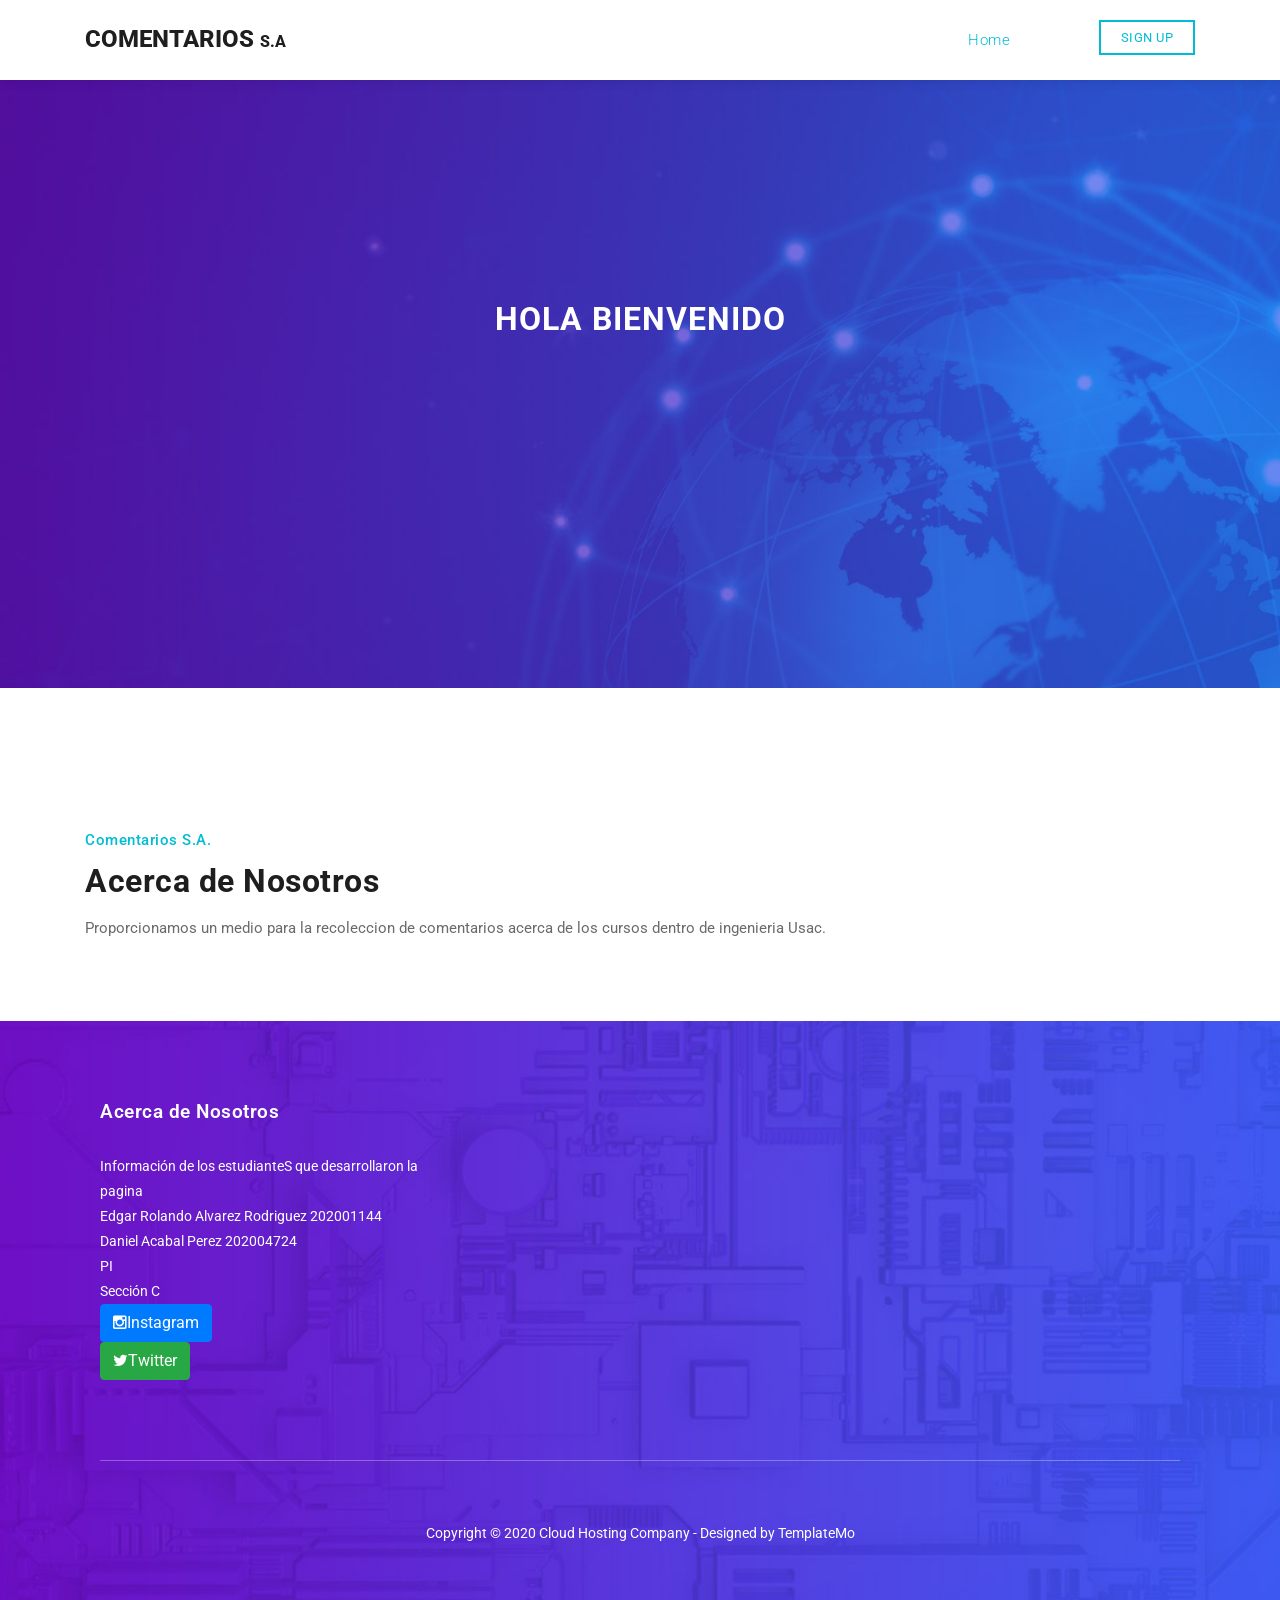
==== commit 9ca96b32: "nombre usuario XD" ====
--- a/FrontEnd/Medilab/index.html
+++ b/FrontEnd/Medilab/index.html
@@ -1,118 +1,125 @@
 <!DOCTYPE html>
 <html lang="en">
 
-<head>
-  <meta charset="utf-8">
-  <meta name="viewport" content="width=device-width, initial-scale=1">
-  <title>COMENTARIOS SA</title>
-  <meta name="description" content="Free Bootstrap Theme by BootstrapMade.com">
-  <meta name="keywords" content="free website templates, free bootstrap themes, free template, free bootstrap, free website template">
+  <head>
 
-  <link rel="stylesheet" type="text/css" href="https://fonts.googleapis.com/css?family=Open+Sans|Raleway|Candal">
-  <link rel="stylesheet" type="text/css" href="css/font-awesome.min.css">
-  <link rel="stylesheet" type="text/css" href="css/bootstrap.min.css">
-  <link rel="stylesheet" type="text/css" href="css/style.css">
-  <!-- =======================================================
-    Theme Name: Medilab
-    Theme URL: https://bootstrapmade.com/medilab-free-medical-bootstrap-theme/
-    Author: BootstrapMade.com
-    Author URL: https://bootstrapmade.com
-  ======================================================= -->
-</head>
+    <meta charset="utf-8">
+    <meta name="viewport" content="width=device-width, initial-scale=1, shrink-to-fit=no">
+    <meta name="description" content="">
+    <meta name="author" content="TemplateMo">
+    <link href="https://fonts.googleapis.com/css?family=Roboto:100,300,400,500,700" rel="stylesheet">
 
-<body id="myPage" data-spy="scroll" data-target=".navbar" data-offset="60">
-  <!--banner-->
-  <section id="banner" class="banner">
-    <div class="bg-color">
-      <nav class="navbar navbar-default navbar-fixed-top">
+    <title>Comentarios S.A.</title>
+
+    <!-- Bootstrap core CSS -->
+    <link href="vendor/bootstrap/css/bootstrap.min.css" rel="stylesheet">
+
+    <!-- Additional CSS Files -->
+    <link rel="stylesheet" href="assets/css/fontawesome.css">
+    <link rel="stylesheet" href="assets/css/templatemo-host-cloud.css">
+    <link rel="stylesheet" href="assets/css/owl.css">
+<!--
+
+Host Cloud Template
+
+https://templatemo.com/tm-541-host-cloud
+
+-->
+  </head>
+
+  <body>
+
+    <!-- ***** Preloader Start ***** -->
+    <div id="preloader">
+        <div class="jumper">
+            <div></div>
+            <div></div>
+            <div></div>
+        </div>
+    </div>  
+    <!-- ***** Preloader End ***** -->
+
+    <!-- Header -->
+    <header class="">
+      <nav class="navbar navbar-expand-lg">
         <div class="container">
-          <div class="col-md-12">
-            <div class="navbar-header">
-              <button type="button" class="navbar-toggle" data-toggle="collapse" data-target="#myNavbar">
-				        <span class="icon-bar"></span>
-				        <span class="icon-bar"></span>
-				        <span class="icon-bar"></span>
-				      </button>
-              <!-- <a class="navbar-brand" href="#"><img src="img/logo.png" class="img-responsive" style="width: 140px; margin-top: -16px;"></a> -->
-            </div>
-            <div class="collapse navbar-collapse navbar-right" id="myNavbar">
-              <ul class="nav navbar-nav">
-                <li class="active"><a href="#banner">INICIO</a></li>
-                <li class=""><a href="#about">Acerca de la Pagina</a></li>
-                <li class=""><a href="#footer">Estudiantes</a></li>
-                <li class=""><a href="../Login/login.html">Ingrese</a></li>
-              </ul>
-            </div>
+          <a class="navbar-brand" href="index.html"><h2>Comentarios <em>S.A</em></h2></a>
+          <button class="navbar-toggler" type="button" data-toggle="collapse" data-target="#navbarResponsive" aria-controls="navbarResponsive" aria-expanded="false" aria-label="Toggle navigation">
+            <span class="navbar-toggler-icon"></span>
+          </button>
+          <div class="collapse navbar-collapse" id="navbarResponsive">
+            <ul class="navbar-nav ml-auto">
+              <li class="nav-item active">
+                <a class="nav-link" href="index.html">Home
+                  <span class="sr-only">(current)</span>
+                </a>
+              </li>
+              
+            </ul>
+          </div>
+          <div class="functional-buttons">
+            <ul>
+              <!-- <li><a href="#">Log in</a></li> -->
+              <li><a href="../Login/login.html">Sign Up</a></li>
+            </ul>
           </div>
         </div>
       </nav>
+    </header>
+
+    <!-- Page Content -->
+    <!-- Banner Starts Here -->
+    <div class="banner">
       <div class="container">
         <div class="row">
-          <div class="banner-info">
-            <div class="banner-logo text-center">
-              <!-- <img src="img/logo.png" class="img-responsive"> -->
-            </div>
-            <div class="banner-text text-center">
-              <h1 class="white">HOLA!!!!</h1>
-              <a href="../Login/login.html" class="btn btn-appoint">INGRESAR</a>
-            </div>
-            <div class="overlay-detail text-center">
-              <a href="#service"><i class="fa fa-angle-down"></i></a>
+          <div class="col-md-8 offset-md-2">
+            <div class="header-text caption">
+              <h2>HOLA BIENVENIDO </h2>
+              <div id="search-section">
+              	<form id="suggestion_form" name="gs" method="get" action="#">
+                <div class="searchText">
+                  
+                  <!-- <input type="text" name="q" class="searchText" placeholder="Enter your domain here..." autocomplete="on"> -->
+                  
+                </div>
+                    <!-- <input type="submit" name="results" class="main-button" value="Search Now"> -->
+                 </form>
+               <!-- <div class="advSearch_chkbox">
+               </div> -->
+              </div>
             </div>
           </div>
         </div>
       </div>
     </div>
-  </section>
+    <!-- Banner Ends Here -->
 
-  <section id="about" class="section-padding">
-    <div class="container">
-      <div class="row">
-        <div class="col-md-16  col-sm-16 col-xs-12">
-          <div class="section-title">
-            <h2 class="head-title lg-line">Comentarios SA<br>¿Que hace la pagina?</h2>
-            <hr class="botm-line">
-            <p class="sec-para" style="color:#00445f">Proporcionamos un medio para la recoleccion de comentarios acerca de los cursos dentro de ingenieria usac
-              <br>
-              <br>
-             
-              <br>
-              <br>
-             </p>
-            <!--<a href="" style="color: #0cb8b6; padding-top:10px;">Know more..</a>-->
+   
+
+    <!-- Services Starts Here -->
+    <div class="services-section">
+      <div class="container">
+        <div class="row">
+          <div class="col-md-12">
+            <div class="section-heading">
+              <span>Comentarios S.A.</span>
+              <h2>Acerca de Nosotros</h2>
+              <p>Proporcionamos un medio para la recoleccion de comentarios acerca de los cursos dentro de ingenieria Usac.</p>
+            </div>
           </div>
         </div>
-       
       </div>
     </div>
-  </section>
- 
- 
-  <footer id="footer">
-    <div class="top-footer">
+    <!-- Services Ends Here -->
+
+
+    <!-- Footer Starts Here -->
+    <footer>
       <div class="container">
-        <div class="abs-center">
-          <div class="col-md-4 col-sm-4 marb20">
-            <div class="ftr-tle">
-              <h4 class="white no-padding">Información de lOS estudianteS que desarrollaron la pagina</h4>
-            </div>
-            <div class="info-sec">
-              <p>Edgar Rolando Alvarez Rodriguez 202001144
-                <P>
-                  Daniel Acabal Perez 202004724
-                <br>
-                
-                
-                <br>
-                PI  
-                <br>
-                Sección C
-              </p>
-            </div>
-          </div>
-        
-       
-        
+        <!-- <div class="row"> -->
+          
+
+          <div class="footer-heading">
           <div class="col-md-4 col-sm-4 marb20">
             <div class="info-sec">
             <!--  <ul class="social-icon">
@@ -120,60 +127,57 @@
                 <li><a href="https://www.instagram.com/rol.png" class="fa fa-instagram"></a></li>
            </ul>-->
            <div class="news-social-share">
-            <h4 class="white no-padding">SIGUEME</h4>
+            <h2>Acerca de Nosotros</h2>
+            <p>Información de los estudianteS que desarrollaron la pagina
+              <br>
+              Edgar Rolando Alvarez Rodriguez 202001144
+              <br>
+              Daniel Acabal Perez 202004724
+              <br>
+              PI
+              <br>
+              Sección C</p>
                  <a href="https://www.instagram.com/rol.png" class="btn btn-primary"><i class="fa fa-instagram"></i>Instagram</a>
+                 <br>
                  <a href="https://www.twitter.com/iam_rol"  class="btn btn-success"><i class="fa fa-twitter"></i>Twitter</a>
                  <!--<a href="#" class="btn btn-danger"><i class="fa fa-google-plus"></i>Google+</a>-->
-       </div>
             </div>
-          </div> 
-      
-        </div>
-      </div>
-    </div>
-    <div class="footer-line">
-      <div class="container">
-        <div class="row">
-          <div class="col-md-12 text-center">
-           
-            <div class="credits">
-              <!--
-                All the links in the footer should remain intact.
-                You can delete the links only if you purchased the pro version.
-                Licensing information: https://bootstrapmade.com/license/
-                Purchase the pro version with working PHP/AJAX contact form: https://bootstrapmade.com/buy/?theme=Medilab
-              -->
-             
             </div>
           </div>
-        </div>
+          </div> 
+          
+          
+          <div class="col-md-12">
+            <div class="sub-footer">
+              <p>Copyright &copy; 2020 Cloud Hosting Company
+				  - Designed by <a rel="nofollow" href="https://templatemo.com">TemplateMo</a></p>
+            </div>
+          </div>
+        <!-- </div> -->
       </div>
-    </div>
-  </footer>
-  <!--/ footer-->
+    </footer>
+    <!-- Footer Ends Here -->
 
-  <section id="cta-2" class="section-padding">
-    <div class="container">
-      <div class=" row">
-        <div class="col-md-2"></div>
-        <div class="text-right-md col-md-8 col-sm-4">
-         <center><h2 class="section-title white lg-line">Gracias<br></h2></center> 
-        </div>
-        <div class="col-md-4 col-sm-5">
-     
-          
-        </div>
-        <div class="col-md-2"></div>
-      </div>
-    </div>
-  </section>
+    <!-- Bootstrap core JavaScript -->
+    <script src="vendor/jquery/jquery.min.js"></script>
+    <script src="vendor/bootstrap/js/bootstrap.bundle.min.js"></script>
 
-  <script src="js/jquery.min.js"></script>
-  <script src="js/jquery.easing.min.js"></script>
-  <script src="js/bootstrap.min.js"></script>
-  <script src="js/custom.js"></script>
-  <script src="contactform/contactform.js"></script>
+    <!-- Additional Scripts -->
+    <script src="assets/js/custom.js"></script>
+    <script src="assets/js/owl.js"></script>
+    <script src="assets/js/accordions.js"></script>
 
-</body>
 
-</html>
+    <script language = "text/Javascript"> 
+      cleared[0] = cleared[1] = cleared[2] = 0; //set a cleared flag for each field
+      function clearField(t){                   //declaring the array outside of the
+      if(! cleared[t.id]){                      // function makes it static and global
+          cleared[t.id] = 1;  // you could use true and false, but that's more typing
+          t.value='';         // with more chance of typos
+          t.style.color='#fff';
+          }
+      }
+    </script>
+
+  </body>
+</html>
--- a/FrontEnd/Medilab/assets/css/templatemo-host-cloud.css
+++ b/FrontEnd/Medilab/assets/css/templatemo-host-cloud.css
@@ -0,0 +1,1152 @@
+/*
+
+Host Cloud Template
+
+https://templatemo.com/tm-541-host-cloud
+
+*/
+
+body {
+	font-family: 'Roboto', sans-serif;
+	transition: all 0.5s;
+}
+p {
+	margin-bottom: 0px;
+	font-size: 14px;
+	color: #6a6a6a;
+	line-height: 25px;
+}
+a {
+	text-decoration: none!important;
+}
+a.main-button {
+	outline: none;
+	cursor: pointer;
+	display: inline-block;
+	height: 50px;
+	line-height: 50px;
+	padding: 0px 25px;
+	border: none;
+	margin-left: 10px;
+	background-color: #00bcd4;
+	color: #fff;
+	text-transform: uppercase;
+	font-size: 15px;
+	font-weight: 500;
+	letter-spacing: 0.5px;
+	transition: all 0.5s;
+}
+a.main-button:hover {
+	background-color: #00a4b9;
+}
+a.gradient-button {
+	outline: none;
+	cursor: pointer;
+	display: inline-block;
+	height: 50px;
+	line-height: 50px;
+	padding: 0px 25px;
+	border: none;
+	margin-left: 10px;
+	background: rgb(114,2,187);
+    background: linear-gradient(145deg, rgba(114,2,187,1) 0%, rgba(50,100,245,1) 100%);
+	color: #fff;
+	text-transform: uppercase;
+	font-size: 15px;
+	font-weight: 500;
+	letter-spacing: 0.5px;
+	transition: all 0.5s;
+}
+a.gradient-button:hover {
+	background: rgb(114,2,187);
+    background: linear-gradient(145deg, rgba(50,100,245,1) 0%, rgba(114,2,187,1) 100%);
+}
+.section-heading {
+	margin-bottom: 80px;
+}
+.section-heading span {
+	color: #00bcd4;
+	font-size: 15px;
+	font-weight: 500;
+	letter-spacing: 0.5px;
+	display: inline-block;
+	margin-top: 0px;
+}
+.section-heading h2 {
+	color: #1e1e1e;
+	font-size: 32px;
+	font-weight: 700;
+	letter-spacing: 0.5px;
+	margin-top: 10px;
+	margin-bottom: 15px;
+}
+.section-heading p {
+	font-size: 15px;
+}
+
+.page-heading {
+	background-image: url(../images/heading-bg.jpg);
+	background-position: center center;
+	background-repeat: no-repeat;
+	background-size: cover;
+	text-align: center;
+	padding: 230px 0px 180px 0px;
+}
+
+.page-heading h1 {
+	color: #fff;
+	font-size: 44px;
+	font-weight: 700;
+	letter-spacing: 0.5px;
+	margin-bottom: 20px;
+}
+.page-heading p {
+	color: #fff;
+	letter-spacing: 0.5px;
+}
+.page-heading p a {
+	color: #fff;
+	font-size: 15px;
+}
+.page-heading p a {
+	margin-right: 5px;
+}
+.page-heading p span {
+	color: #fff;
+	opacity: 0.75;
+	margin-left: 5px;
+}
+#preloader {
+  overflow: hidden;
+  background: linear-gradient(145deg, rgba(114,2,187,1) 0%, rgba(50,100,245,1) 100%);
+  left: 0;
+  right: 0;
+  top: 0;
+  bottom: 0;
+  position: fixed;
+  z-index: 9999999;
+  color: #fff;
+}
+
+#preloader .jumper {
+  left: 0;
+  top: 0;
+  right: 0;
+  bottom: 0;
+  display: block;
+  position: absolute;
+  margin: auto;
+  width: 50px;
+  height: 50px;
+}
+
+#preloader .jumper > div {
+  background-color: #fff;
+  width: 10px;
+  height: 10px;
+  border-radius: 100%;
+  -webkit-animation-fill-mode: both;
+  animation-fill-mode: both;
+  position: absolute;
+  opacity: 0;
+  width: 50px;
+  height: 50px;
+  -webkit-animation: jumper 1s 0s linear infinite;
+  animation: jumper 1s 0s linear infinite;
+}
+
+#preloader .jumper > div:nth-child(2) {
+  -webkit-animation-delay: 0.33333s;
+  animation-delay: 0.33333s;
+}
+
+#preloader .jumper > div:nth-child(3) {
+  -webkit-animation-delay: 0.66666s;
+  animation-delay: 0.66666s;
+}
+
+@-webkit-keyframes jumper {
+  0% {
+    opacity: 0;
+    -webkit-transform: scale(0);
+    transform: scale(0);
+  }
+  5% {
+    opacity: 1;
+  }
+  100% {
+    -webkit-transform: scale(1);
+    transform: scale(1);
+    opacity: 0;
+  }
+}
+
+@keyframes jumper {
+  0% {
+    opacity: 0;
+    -webkit-transform: scale(0);
+    transform: scale(0);
+  }
+  5% {
+    opacity: 1;
+  }
+  100% {
+    opacity: 0;
+  }
+}
+
+
+
+/* Header Style */
+header {
+	position: fixed;
+	z-index: 99999;
+	width: 100%;
+	background-color: transparent!important;
+	border-bottom: 1px solid rgba(250,250,250,0.30);
+	height: 80px;
+	-webkit-transition: all .5s ease 0s;
+    -moz-transition: all .5s ease 0s;
+    -o-transition: all .5s ease 0s;
+    transition: all .5s ease 0s;
+}
+.background-header {
+	background-color: #fff!important;
+	box-shadow: 0px 1px 10px rgba(0,0,0,0.1);
+}
+.background-header .navbar-brand h2 {
+	color: #1e1e1e!important;
+}
+.background-header .navbar-nav a.nav-link {
+	color: #1e1e1e!important;
+}
+.background-header .functional-buttons	ul li:first-child a {
+	display: inline-block;
+	background-color: transparent;
+	border: 2px solid #00bcd4;
+	text-transform: uppercase;
+	font-size: 13px;
+	color: #00bcd4;
+	padding: 6px 20px;
+	letter-spacing: 0.5px;
+	transition: all 0.5s;
+}
+.background-header .functional-buttons	ul li:first-child a:hover {
+	color: #fff;
+	background-color: #00bcd4;
+	border-color: #00bcd4;
+}
+.background-header .navbar-nav .nav-link:hover,
+.background-header .navbar-nav .active>.nav-link,
+.background-header .navbar-nav .nav-link.active,
+.background-header .navbar-nav .nav-link.show,
+.background-header .navbar-nav .show>.nav-link {
+	color: #00bcd4!important;
+}
+.navbar .navbar-brand {
+	float: 	left;
+	margin-top: 12px;
+	outline: none;
+}
+.navbar .navbar-brand h2 {
+	color: #fff;
+	text-transform: uppercase;
+	font-size: 24px;
+	font-weight: 800;
+	-webkit-transition: all .3s ease 0s;
+    -moz-transition: all .3s ease 0s;
+    -o-transition: all .3s ease 0s;
+    transition: all .3s ease 0s;
+}
+.navbar .navbar-brand h2 em {
+	font-style: normal;
+	font-size: 16px;
+}
+#navbarResponsive {
+	z-index: 999;
+}
+.navbar-collapse {
+	text-align: center;
+}
+.navbar .navbar-nav .nav-item {
+	margin: 0px 15px;
+}
+.navbar .navbar-nav a.nav-link {
+	text-transform: capitalize;
+	font-size: 15px;
+	font-weight: 300;
+	letter-spacing: 0.5px;
+	color: #fff;
+	transition: all 0.5s;
+	margin-top: 5px;
+}
+.navbar .navbar-nav .nav-link:hover,
+.navbar .navbar-nav .active>.nav-link,
+.navbar .navbar-nav .nav-link.active,
+.navbar .navbar-nav .nav-link.show,
+.navbar .navbar-nav .show>.nav-link {
+	color: #00bcd4;
+}
+.navbar .navbar-toggler-icon {
+	background-image: none;
+}
+.navbar .navbar-toggler {
+	border-color: #fff;
+	background-color: #fff;	
+	height: 36px;
+	outline: none;
+	border-radius: 0px;
+	position: absolute;
+	right: 30px;
+	top: 20px;
+}
+.navbar .navbar-toggler-icon:after {
+	content: '\f0c9';
+	color: #00bcd4;
+	font-size: 18px;
+	line-height: 26px;
+	font-family: 'FontAwesome';
+}
+.functional-buttons {
+	margin-left: 5%;
+}
+.functional-buttons	ul {
+	margin: 0;
+	padding: 0;
+}
+.functional-buttons	ul li {
+	display: inline-block;
+	margin-left: 10px;
+}
+.functional-buttons	ul li:first-child a {
+	display: inline-block;
+	background-color: transparent;
+	border: 2px solid #fff;
+	text-transform: uppercase;
+	font-size: 13px;
+	color: #fff;
+	padding: 6px 20px;
+	letter-spacing: 0.5px;
+	transition: all 0.5s;
+}
+.functional-buttons	ul li:first-child a:hover {
+	color: #00bcd4;
+	background-color: #fff;
+}
+.functional-buttons	ul li:last-child a {
+	display: inline-block;
+	background-color: #00bcd4;
+	border: 2px solid #00bcd4;
+	text-transform: uppercase;
+	font-size: 13px;
+	color: #fff;
+	padding: 6px 20px;
+	letter-spacing: 0.5px;
+	transition: all 0.5s;
+}
+.functional-buttons	ul li:last-child a:hover {
+	background-color: #00a4b9;
+	border-color: #00a4b9;
+}
+
+/* Banner Style */
+.banner {
+	background-image: url(../images/banner-bg.jpg);
+	background-size: cover;
+	background-repeat: no-repeat;
+	padding: 300px 0px;
+	background-position: center center;
+}
+.banner .caption {
+	text-align: center;
+}
+.banner .caption h2 {
+	text-transform: uppercase;
+	letter-spacing: 1px;
+	margin-top: 0px;
+	margin-bottom: 50px;
+	font-size: 32px;
+	font-weight: 700;
+	color: #fff;
+}
+.banner #search-section fieldset {
+	display: inline-block;
+}
+.banner #search-section {
+	position: relative;
+}
+.banner #search-section input.searchText {
+	float: left;
+	width: 570px;
+	min-width: 280px;
+	height: 49px;
+	background-color: transparent;
+	border: 1px solid #fff;
+	padding: 0px 15px;
+	color: #fff;
+	outline: none;
+	font-size: 14px;
+	letter-spacing: 0.5px;
+	margin-bottom: 30px;
+}
+.banner #search-section input.main-button {
+	position: absolute;
+	top: 0;
+	right: 0;
+	outline: none;
+	cursor: pointer;
+	display: inline-block;
+	height: 50px;
+	line-height: 50px;
+	padding: 0px 20px;
+	border: none;
+	margin-left: 10px;
+	background-color: #00bcd4;
+	color: #fff;
+	text-transform: uppercase;
+	font-size: 15px;
+	font-weight: 500;
+	letter-spacing: 0.5px;
+	transition: all 0.5s;
+	margin-bottom: 30px;
+}
+.banner #search-section button:hover {
+	background-color: #00a4b9;
+}
+#search-section ul {
+	padding: 0;
+	margin: 0;
+	text-align: center;
+	display: inline-block;
+}
+#search-section ul li {
+	display: inline-block;
+	margin-right: 30px;
+}
+#search-section ul li:last-child {
+	margin-right: 0px;
+}
+#search-section input[type=checkbox] {
+	width: 18px;
+	min-width: 18px;
+	height: 18px;
+	background-color: transparent;
+	border: 1px solid #fff;
+	outline: none;
+	cursor: pointer;
+}
+#search-section span {
+	color: #fff;
+	font-size: 15px;
+	font-weight: 700;
+	margin-left: 8px;
+}
+#search-section em {
+	font-style: normal;
+	font-weight: 400;
+	font-size: 16px;
+	color: #fff;
+}
+#search-section ::-webkit-input-placeholder { /* Edge */
+  color: #fff;
+}
+
+#search-section :-ms-input-placeholder { /* Internet Explorer 10-11 */
+  color: #fff;
+}
+
+#search-section ::placeholder {
+  color: #fff;
+}
+
+
+
+/* Trusted Style */
+.trusted-section {
+	padding: 50px 0px 40px 0px;
+	background-color: #f7f7f7;
+}
+.trusted-section-heading {
+	text-align: center;
+}
+.trusted-section-heading h4 {
+	font-size: 17px;
+	text-transform: uppercase;
+	font-weight: 600;
+	color: #1e1e1e;
+	margin-bottom: 50px;
+}
+.trusted-item img {
+	max-width: 156px;
+	margin: 0 auto;
+}
+
+
+
+/* Services Style */
+.services-section {
+	margin-top: 140px;
+}
+.services-section .section-heading h2 {
+	color: #1e1e1e;
+}
+.services-section .service-item {
+	background-color: #f7f7f7;
+	border-radius: 5px;
+	padding: 50px 40px;
+	text-align: center;
+	margin-bottom: 30px;
+}
+.services-page .service-item {
+	margin-bottom: 30px;
+}
+.services-section .service-item i {
+	color: #fff;
+	background-color: #00bcd4;
+	display: inline-block;
+	width: 100px;
+	height: 100px;
+	line-height: 100px;
+	text-align: center;
+	border-radius: 50%;
+	font-size: 32px;
+}
+.services-section .service-item h4 {
+	margin-top: 35px;
+	font-size: 19px;
+	color: #1e1e1e;
+	text-transform: capitalize;
+	font-weight: 500;
+	letter-spacing: 0.5px;
+	margin-bottom: 30px;
+}
+
+
+/* Pricing Style */
+.pricing-section {
+	margin-top: 140px;
+}
+.background-image-pricing {
+	background-image: url(../images/pricing-bg.jpg);
+	background-size: cover;
+	background-repeat: no-repeat;
+	min-height: 500px;
+	position: absolute;
+	width: 100%;
+}
+.pricing-section .section-heading {
+	text-align: center;
+	margin-top: 80px;
+}
+.pricing-section .section-heading h2,
+.pricing-section .section-heading p {
+	color: #fff;
+}
+.pricing-item {
+	background-color: #fff;
+	text-align: center;
+	padding: 50px 50px 30px 50px;
+	position: relative;
+	box-shadow: 0px 0px 10px rgba(0,0,0,0.1);
+}
+.pricing-item h4 {
+	text-transform: uppercase;
+	font-size: 17px;
+	font-weight: 700;
+	color: #1e1e1e;
+	letter-spacing: 0.5px;
+	margin-bottom: 45px;
+}
+.pricing-item .price-gradient {
+	background: rgb(114,2,187);
+    background: linear-gradient(145deg, rgba(114,2,187,1) 0%, rgba(50,100,245,1) 100%);
+}
+.pricing-item .price {
+	background-color: #00bcd4;
+	width: 100%;
+	padding: 30px 0px;
+	margin-bottom: 35px;
+}
+.pricing-item .price h6 {
+	font-size: 32px;
+	color: #fff;
+	font-weight: 900;
+	letter-spacing: 0.5px;
+	margin-top: 0px;
+	margin-bottom: 0px;
+}
+.pricing-item .price span {
+	display: inline-block;
+	color: #fff;
+	text-transform: uppercase;
+	font-size: 14px;
+	font-weight: 700;
+}
+.pricing-item .dev {
+	width: 100%;
+	height: 1px;
+	background-color: #eee;
+	margin: 35px 0px 30px 0px;
+}
+.pricing-item ul {
+	padding: 0;
+	margin: 0;
+	list-style: none;
+	text-align: left;
+}
+.pricing-item ul li {
+	display: inline-block;
+	margin-bottom: 20px;
+	font-size: 16px;
+	color: #6a6a6a;
+}
+.pricing-item ul li i {
+	font-size: 14px;
+	margin-right: 8px;
+	color: #491bb1;
+}
+.pricing-item ul li:last-child {
+	margin-bottom: 40px;
+}
+.pricing-item a.main-button,
+.pricing-item a.gradient-button {
+	position: absolute;
+	left: 50%;
+	transform: translateX(-50%);
+	bottom: -25px;
+}
+
+
+
+/* Features Style */
+.features-section {
+	margin-top: 160px;
+}
+.features-section .section-heading {
+	text-align: center;
+}
+.features-section .section-heading h2 {
+	color: #1e1e1e;
+}
+.features-section .feature-item {
+	box-shadow: 0px 0px 10px rgba(0,0,0,0.1);
+	border-radius: 5px;
+	padding: 30px;
+	margin-bottom: 30px;
+}
+.features-section .feature-item .icon {
+	float: left;
+	margin-top: 12px;
+}
+.features-section .feature-item .icon img {
+	max-width: 80px;
+	margin-right: 30px;
+}
+.features-section .feature-item h4 {
+	font-size: 18px;
+	color: #1e1e1e;
+	letter-spacing: 0.5px;
+	font-weight: 700;
+}
+.features-section .feature-item p {
+	margin-left: 106px;
+}
+
+
+
+/* Testimonials Style */
+.testimonials-section {
+	margin-top: 140px;
+	background-color: #f7f7f7;
+	padding: 100px 0px;
+}
+.testimonials-section .section-heading {
+	text-align: center;
+}
+.testimonials-section .section-heading h2 {
+	color: #1e1e1e;
+}
+.testimonial-item {
+	text-align: center;
+}
+.testimonial-item i {
+	width: 60px;
+	height: 60px;
+	display: inline-block;
+	text-align: center;
+	line-height: 60px;
+	color: #fff;
+	background: rgb(114,2,187);
+    background: linear-gradient(145deg, rgba(114,2,187,1) 0%, rgba(50,100,245,1) 100%);
+    border-radius: 50%;
+    font-size: 18px;
+    margin-bottom: 45px;
+}
+.testimonial-item p {
+	font-size: 19px;
+	font-weight: 300;
+	font-style: italic;
+	line-height: 35px;
+	margin-bottom: 40px;
+}
+.testimonial-item h4 {
+	font-size: 19px;
+	font-weight: 700;
+	color: #1e1e1e;
+	letter-spacing: 0.5px;
+	margin-bottom: 0px;
+}
+.testimonial-item span {
+	display: inline-block;
+	margin-top: 8px;
+	font-size: 15px;
+	color: #00bcd4;
+}
+.owl-testimonials .owl-dots .owl-dot {
+  border-radius: 3px;
+}
+.owl-testimonials .owl-dots {
+    display: -webkit-box;
+    display: -webkit-flex;
+    display: -ms-flexbox;
+    display: flex;
+    -ms-flex-pack: center;
+    -webkit-justify-content: center;
+    justify-content: center;
+    margin-top: 50px
+}
+.owl-testimonials .owl-dots .owl-dot {
+    width: 8px;
+    height: 8px;
+    border-radius: 50%;
+    margin: 0 4px;
+    background-color: #7bd9e5;
+}
+.owl-testimonials .owl-dots .owl-dot:focus {
+    outline: none
+}
+.owl-testimonials .owl-dots .owl-dot.active {
+    background-color: #00bcd4;
+}
+
+
+/* Footer Style */
+footer {
+	background-image: url(../images/footer-bg.jpg);
+	background-repeat: no-repeat;
+	background-size: cover;
+	background-position: center center;
+	padding: 80px 0px 60px 0px;
+}
+footer .footer-heading h2 {
+	color: #fff;
+	font-size: 19px;
+	font-weight: 600;
+	letter-spacing: 0.5px;
+	margin-bottom: 30px;
+}
+footer p {
+	color: #fff;
+}
+footer ul {
+	padding: 0;
+	margin: 0;
+	list-style: none;
+}
+footer ul li {
+	margin-bottom: 10px;
+	font-size: 14px;
+	font-weight: 500;
+	color: #fff;
+	letter-spacing: 0.5px;
+}
+footer ul li:last-child {
+	margin-bottom: 0px;
+}
+footer ul li a {
+	color: #fff;
+	font-size: 14px;
+	font-weight: 300;
+	transition: all 0.3s;
+}
+footer ul li a:hover {
+	color: #fff;
+	opacity: 0.75;
+}
+
+footer .sub-footer {
+	text-align: center;
+	margin-top: 80px;
+	border-top: 1px solid rgba(250,250,250,0.30);
+	padding-top: 60px;
+}
+
+footer .sub-footer a {
+	color: #FFF;
+}
+
+/* About Us Page Style */
+.about-us {
+	padding: 140px 0px;
+	background-color: #f7f7f7;
+}
+.about-us .left-image {
+	margin-right: 30px;
+}
+.about-us .right-content {
+	margin-left: 30px;
+}
+.about-us .left-image img {
+	max-width: 100%;
+	overflow: hidden;
+}
+.about-us .section-heading h2 {
+	color: #1e1e1e;
+}
+.about-us .section-heading {
+	margin-bottom: 40px;
+	border-bottom: 3px solid #eee;
+	padding-bottom: 40px;
+}
+#tabs {
+  margin-right: 0px;
+}
+#tabs ul {
+  margin: 0;
+  padding: 0;
+}
+#tabs ul li {
+  margin-right: 40px;
+  display: inline-block;
+}
+#tabs ul li:last-child {
+  margin-right: 0px;
+}
+#tabs ul li a {
+  font-size: 18px;
+  color: #1e1e1e;
+  letter-spacing: 0.5px;
+  font-weight: 700;
+  transition: all 0.3s;
+}
+#tabs ul .ui-tabs-active span {
+  background: #faf5b2;
+  border: #faf5b2;
+  line-height: 90px;
+  border-bottom: none;
+}
+#tabs ul .ui-tabs-active a {
+  color: #00bcd4;
+}
+#tabs ul .ui-tabs-active span {
+  color: #1e1e1e;
+}
+.tabs-content {
+  text-align: left;
+  display: inline-block;
+  transition: all 0.3s;
+}
+.tabs-content p {
+  font-size: 14px;
+  color: #7a7a7a;
+  margin-top: 30px;
+  margin-bottom: 0px;
+}
+
+
+/* Team Style */
+.team-section {
+	margin-top: 140px;
+}
+.team-section .section-heading {
+	text-align: center;
+}
+.team-section .section-heading h2 {
+	color: #1e1e1e;
+}
+.team-item:hover img {
+	opacity: 0.75;
+}
+.team-item {
+	cursor: pointer;
+	margin-bottom: 30px;
+}
+.team-item img {
+	width: 100%;
+	overflow: hidden;
+	transition: all 0.5s;
+}
+.team-item .down-content {
+	background-color: #f7f7f7;
+	text-align: center;
+	padding: 30px;
+}
+.team-item h4 {
+	font-size: 19px;
+	font-weight: 700;
+	color: #1e1e1e;
+	letter-spacing: 0.5px;
+	margin-bottom: 0px;
+}
+.team-item span {
+	display: inline-block;
+	margin-top: 8px;
+	font-size: 15px;
+	color: #00bcd4;
+}
+
+
+
+
+/* Contact Us Page Style */
+.contact-us {
+	margin-top: 140px;
+}
+.contact-us .contact-form {
+	margin-right: 30px;
+}
+.contact-us .right-content {
+	margin-left: 30px;
+}
+.contact-us .section-heading h2 {
+	color: #1e1e1e;
+}
+.contact-us .section-heading {
+	margin-bottom: 40px;
+	border-bottom: 3px solid #eee;
+	padding-bottom: 40px;
+}
+.contact-form input,
+.contact-form textarea {
+	letter-spacing: 0.5px;
+	font-weight: 500;
+    color: #6a6a6a;
+    font-size: 14px;
+    border: 1px solid #ddd;
+    background-color: #fff;
+    width: 100%;
+    height: 46px;
+    outline: none;
+    padding-top: 3px;
+    padding-left: 20px;
+    padding-right: 20px;
+    -webkit-appearance: none;
+    -moz-appearance: none;
+    appearance: none;
+    margin-bottom: 30px;
+}
+.contact-form textarea {
+  height: 150px;
+  resize: none;
+  padding: 20px;
+}
+.contact-form ::-webkit-input-placeholder { /* Edge */
+  color: #6a6a6a;
+}
+.contact-form :-ms-input-placeholder { /* Internet Explorer 10-11 */
+  color: #6a6a6a;
+}
+.contact-form ::placeholder {
+  color: #6a6a6a;
+}
+.contact-form button {
+	outline: none;
+	cursor: pointer;
+	display: inline-block;
+	height: 50px;
+	line-height: 50px;
+	padding: 0px 20px;
+	border: none;
+	background-color: #00bcd4;
+	color: #fff;
+	text-transform: uppercase;
+	font-size: 15px;
+	font-weight: 500;
+	letter-spacing: 0.5px;
+	transition: all 0.5s;
+}
+.contact-form button:hover {
+	background-color: #00a4b9;
+}
+.contact-us .right-content ul {
+	padding: 0;
+	margin: 0;
+	list-style: none;
+}
+.contact-us .right-content ul li {
+	display: block;
+	margin-bottom: 30px;
+	font-size: 14px;
+	font-weight: 600;
+	color: #1e1e1e;
+	letter-spacing: 0.5px;
+}
+.contact-us .right-content ul li:last-child {
+	margin-bottom: 0px;
+}
+.contact-us .right-content ul i {
+	width: 60px;
+	height: 60px;
+	display: inline-block;
+	text-align: center;
+	line-height: 60px;
+	background-color: #00bcd4;
+	border-radius: 50%;
+	color: #fff;
+	margin-right: 15px;
+	font-size: 24px;
+}
+#map {
+	margin-top: 140px;
+	margin-bottom: -147px;
+}
+
+/* Responsive Style */
+@media (max-width: 1200px) {
+	.banner #search-section input.main-button {
+		position: absolute;
+		top: 75px;
+		left: 50%;
+		transform: translateX(-50%);
+	}
+	.banner #search-section input.searchText {
+		float: none;
+		width: 100%;
+	}
+	#search-section ul {
+		text-align: center;
+		margin-top: 80px;
+	}
+	#search-section ul li {
+		display: inline-block;
+		margin-bottom: 15px;
+		margin-right: 15px;
+	}
+	#search-section ul li fieldset label {
+		font-size: 12px;
+		margin-left: 5px;
+	}
+	#search-section ul li fieldset label em {
+		font-size: 13px;
+	}
+	.contact-us .right-content ul li {
+		text-align: center;
+		width: 100%;
+	}
+	.contact-us .right-content ul li i {
+		margin-right: 15px;
+		margin-left: 15px;
+		margin-bottom: 15px;
+	}
+}
+@media (max-width: 991px) {
+	.navbar .navbar-brand {
+		position: absolute;
+		left: 30px;
+		top: 10px;
+	}
+	.functional-buttons {
+		position: absolute;
+		left: 50%;
+		top: 20px;
+		transform: translate(-50%);
+		margin-left: 15px;
+	}
+	.banner #search-section fieldset button {
+		margin-top: 0px;
+	}
+	.banner #search-section fieldset input {
+		width: 100%;
+		min-width: 280px;
+		margin-bottom: 30px;
+	}
+	.navbar .navbar-brand {
+		width: auto;
+	}
+	.navbar:after {
+		display: none;
+	}
+	#navbarResponsive {
+	    z-index: 99999;
+	    position: absolute;
+	    top: 80px;
+	    left: 0;
+	    width: 100%;
+	    text-align: center;
+	    background-color: #fff;
+	    box-shadow: 0px 10px 10px rgba(0,0,0,0.1);
+	}
+	.navbar .navbar-nav .nav-item {
+		border-bottom: 1px solid #eee;
+	}
+	.navbar .navbar-nav .nav-item:last-child {
+		border-bottom: none;
+	}
+	.navbar .navbar-nav a.nav-link {
+		padding: 15px 0px;
+		color: #1e1e1e!important;
+	}
+	.navbar .navbar-nav .active>.nav-link {
+		color: #00bcd4!important;
+	}
+	.about-us .left-image {
+		margin-bottom: 30px;
+		margin-right: 0px;
+	}
+	.about-us .right-content,
+	.contact-us .right-content {
+		margin-left: 0px;
+	}
+	.contact-us .contact-form {
+		margin-right: 0px;
+		margin-bottom: 45px;
+	}
+	.contact-us .right-content ul {
+		margin-bottom: 30px;
+	}
+	.contact-us .right-content ul li {
+		text-align: left;
+		width: 100%;
+	}
+	.contact-us .right-content ul li i {
+		margin-left: 0px;
+	}
+}
+
+@media (max-width: 767px) {
+	.pricing-item  {
+		margin-bottom: 55px;
+	}
+	.footer-item {
+		margin-bottom: 60px;
+	}
+	footer .sub-footer {
+		margin-top: 20px;
+	}
+}
+
+
+@media (max-width: 576px) {
+	.functional-buttons	ul li:first-child a {
+		padding: 6px 10px;
+		letter-spacing: 0px;
+	}
+	.functional-buttons	ul li:last-child a {
+		padding: 6px 10px;
+		letter-spacing: 0px;
+	}
+	.functional-buttons {
+		margin-left: 7.5%;
+	}
+	.functional-buttons	ul li {
+		display: inline-block;
+		margin-left: 3px;
+	}
+	.navbar .navbar-toggler {
+		right: 20px;
+	}
+	.background-header .functional-buttons	ul li:first-child a {
+		padding: 6px 10px;
+		letter-spacing: 0px;
+	}
+}
